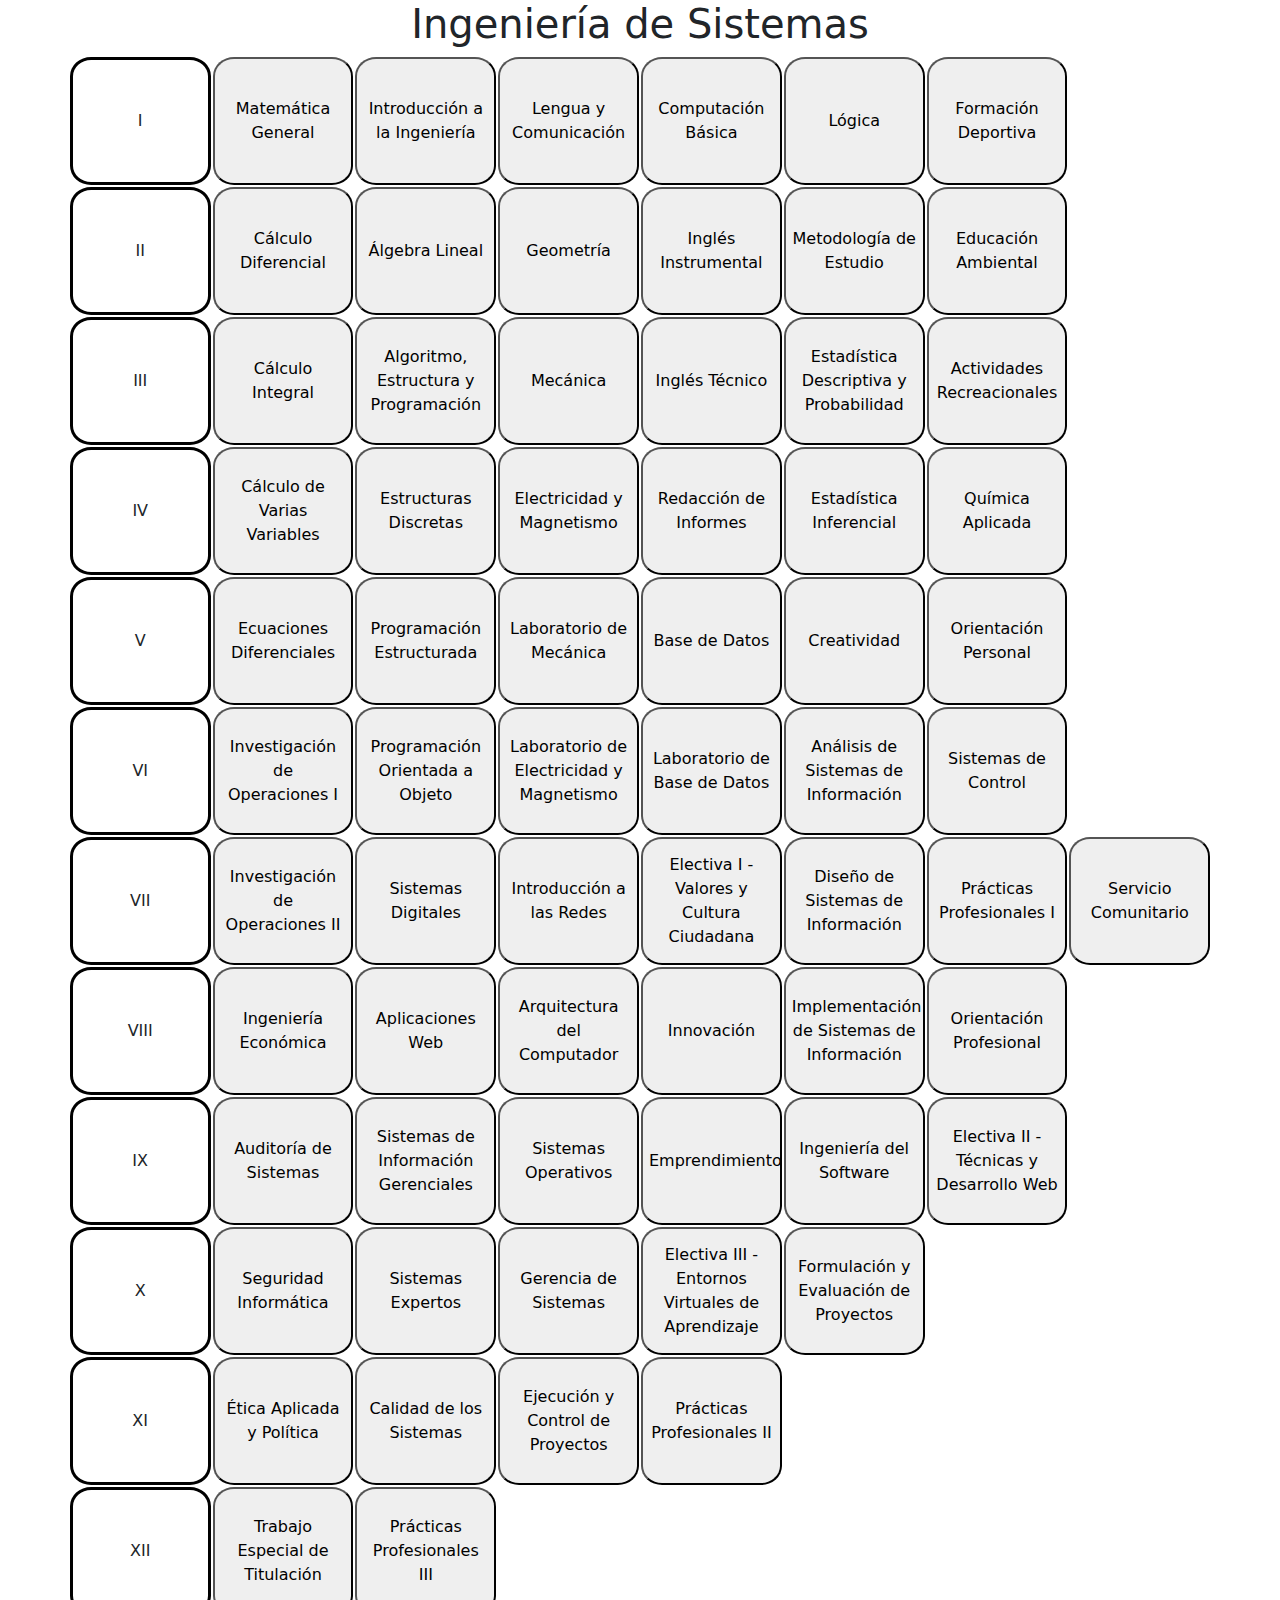
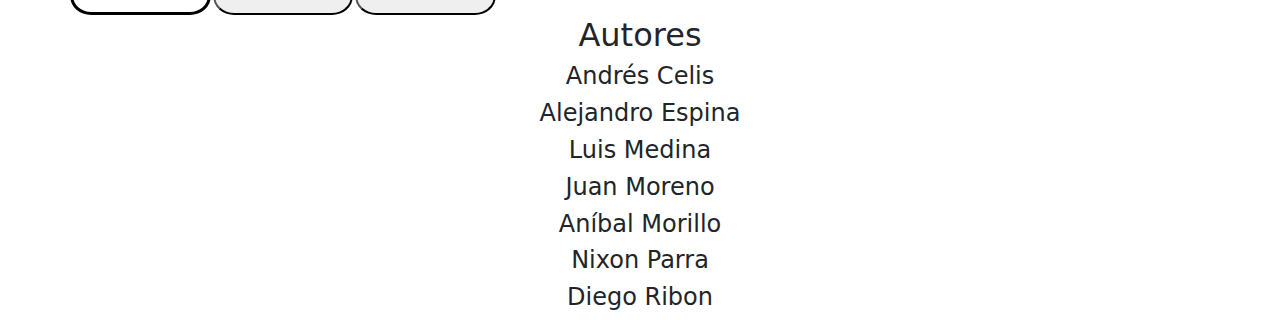
==== index.html @ 884601b5 "first commit" ====
<!DOCTYPE html>
<html lang="es">
<head>
    <meta charset="UTF-8">
    <meta name="viewport" content="width=device-width, initial-scale=1.0">
    <title>Ingeniería de Sistemas</title>

    <link rel="stylesheet" href="librerias/Bootstrap/bootstrap.min.css">
    <link rel="stylesheet" href="css/pensum.css">
</head>
<body>

    <header>
        <h1>Ingeniería de Sistemas</h1>
    </header>

    <!--Pensum-->
    <table id="pensum">
        <tbody>
            <tr>
                <td><div class="texto-trimestre">I</div></td>
                <td><button class="boton-materia" data-toggle="modal" data-target="#modalImagen">Matemática General</button></td>
                <td><button class="boton-materia" data-toggle="modal" data-target="#modalImagen">Introducción a la Ingeniería</button></td>
                <td><button class="boton-materia" data-toggle="modal" data-target="#modalImagen">Lengua y Comunicación</button></td>
                <td><button class="boton-materia" data-toggle="modal" data-target="#modalImagen">Computación Básica</button></td>
                <td><button class="boton-materia" data-toggle="modal" data-target="#modalImagen">Lógica</button></td>
                <td><button class="boton-materia" data-toggle="modal" data-target="#modalImagen">Formación Deportiva</button></td>
            </tr>
            <tr>
                <td><div class="texto-trimestre">II</div></td>
                <td><button class="boton-materia" data-toggle="modal" data-target="#modalImagen">Cálculo Diferencial</button></td>
                <td><button class="boton-materia" data-toggle="modal" data-target="#modalImagen">Álgebra Lineal</button></td>
                <td><button class="boton-materia" data-toggle="modal" data-target="#modalImagen">Geometría</button></td>
                <td><button class="boton-materia" data-toggle="modal" data-target="#modalImagen">Inglés Instrumental</button></td>
                <td><button class="boton-materia" data-toggle="modal" data-target="#modalImagen">Metodología de Estudio</button></td>
                <td><button class="boton-materia" data-toggle="modal" data-target="#modalImagen">Educación Ambiental</button></td>
            </tr>
            <tr>
                <td><div class="texto-trimestre">III</div></td>
                <td><button class="boton-materia" data-toggle="modal" data-target="#modalImagen">Cálculo Integral</button></td>
                <td><button class="boton-materia" data-toggle="modal" data-target="#modalImagen">Algoritmo, Estructura y Programación</button></td>
                <td><button class="boton-materia" data-toggle="modal" data-target="#modalImagen">Mecánica</button></td>
                <td><button class="boton-materia" data-toggle="modal" data-target="#modalImagen">Inglés Técnico</button></td>
                <td><button class="boton-materia" data-toggle="modal" data-target="#modalImagen">Estadística Descriptiva y Probabilidad</button></td>
                <td><button class="boton-materia" data-toggle="modal" data-target="#modalImagen">Actividades Recreacionales</button></td>
            </tr>
            <tr>
                <td><div class="texto-trimestre">IV</div></td>
                <td><button class="boton-materia" data-toggle="modal" data-target="#modalImagen">Cálculo de Varias Variables</button></td>
                <td><button class="boton-materia" data-toggle="modal" data-target="#modalImagen">Estructuras Discretas</button></td>
                <td><button class="boton-materia" data-toggle="modal" data-target="#modalImagen">Electricidad y Magnetismo</button></td>
                <td><button class="boton-materia" data-toggle="modal" data-target="#modalImagen">Redacción de Informes</button></td>
                <td><button class="boton-materia" data-toggle="modal" data-target="#modalImagen">Estadística Inferencial</button></td>
                <td><button class="boton-materia" data-toggle="modal" data-target="#modalImagen">Química Aplicada</button></td>
            </tr>
            <tr>
                <td><div class="texto-trimestre">V</div></td>
                <td><button class="boton-materia" data-toggle="modal" data-target="#modalImagen">Ecuaciones Diferenciales</button></td>
                <td><button class="boton-materia" data-toggle="modal" data-target="#modalImagen">Programación Estructurada</button></td>
                <td><button class="boton-materia" data-toggle="modal" data-target="#modalImagen">Laboratorio de Mecánica</button></td>
                <td><button class="boton-materia" data-toggle="modal" data-target="#modalImagen">Base de Datos</button></td>
                <td><button class="boton-materia" data-toggle="modal" data-target="#modalImagen">Creatividad</button></td>
                <td><button class="boton-materia" data-toggle="modal" data-target="#modalImagen">Orientación Personal</button></td>
            </tr>
            <tr>
                <td><div class="texto-trimestre">VI</div></td>
                <td><button class="boton-materia" data-toggle="modal" data-target="#modalImagen">Investigación de Operaciones I</button></td>
                <td><button class="boton-materia" data-toggle="modal" data-target="#modalImagen">Programación Orientada a Objeto</button></td>
                <td><button class="boton-materia" data-toggle="modal" data-target="#modalImagen">Laboratorio de Electricidad y Magnetismo</button></td>
                <td><button class="boton-materia" data-toggle="modal" data-target="#modalImagen">Laboratorio de Base de Datos</button></td>
                <td><button class="boton-materia" data-toggle="modal" data-target="#modalImagen">Análisis de Sistemas de Información</button></td>
                <td><button class="boton-materia" data-toggle="modal" data-target="#modalImagen">Sistemas de Control</button></td>
            </tr>
            <tr>
                <td><div class="texto-trimestre">VII</div></td>
                <td><button class="boton-materia" data-toggle="modal" data-target="#modalImagen">Investigación de Operaciones II</button></td>
                <td><button class="boton-materia" data-toggle="modal" data-target="#modalImagen">Sistemas Digitales</button></td>
                <td><button class="boton-materia" data-toggle="modal" data-target="#modalImagen">Introducción a las Redes</button></td>
                <td><button class="boton-materia" data-toggle="modal" data-target="#modalImagen">Electiva I - Valores y Cultura Ciudadana</button></td>
                <td><button class="boton-materia" data-toggle="modal" data-target="#modalImagen">Diseño de Sistemas de Información</button></td>
                <td><button class="boton-materia" data-toggle="modal" data-target="#modalImagen">Prácticas Profesionales I</button></td>
                <td><button class="boton-materia" data-toggle="modal" data-target="#modalImagen">Servicio Comunitario</button></td>
            </tr>
            <tr>
                <td><div class="texto-trimestre">VIII</div></td>
                <td><button class="boton-materia" data-toggle="modal" data-target="#modalImagen">Ingeniería Económica</button></td>
                <td><button class="boton-materia" data-toggle="modal" data-target="#modalImagen">Aplicaciones Web</button></td>
                <td><button class="boton-materia" data-toggle="modal" data-target="#modalImagen">Arquitectura del Computador</button></td>
                <td><button class="boton-materia" data-toggle="modal" data-target="#modalImagen">Innovación</button></td>
                <td><button class="boton-materia" data-toggle="modal" data-target="#modalImagen">Implementación de Sistemas de Información</button></td>
                <td><button class="boton-materia" data-toggle="modal" data-target="#modalImagen">Orientación Profesional</button></td>
            </tr>
            <tr>
                <td><div class="texto-trimestre">IX</div></td>
                <td><button class="boton-materia" data-toggle="modal" data-target="#modalImagen">Auditoría de Sistemas</button></td>
                <td><button class="boton-materia" data-toggle="modal" data-target="#modalImagen">Sistemas de Información Gerenciales</button></td>
                <td><button class="boton-materia" data-toggle="modal" data-target="#modalImagen">Sistemas Operativos</button></td>
                <td><button class="boton-materia" data-toggle="modal" data-target="#modalImagen">Emprendimiento</button></td>
                <td><button class="boton-materia" data-toggle="modal" data-target="#modalImagen">Ingeniería del Software</button></td>
                <td><button class="boton-materia" data-toggle="modal" data-target="#modalImagen">Electiva II - Técnicas y Desarrollo Web</button></td>
            </tr>
            <tr>
                <td><div class="texto-trimestre">X</div></td>
                <td><button class="boton-materia" data-toggle="modal" data-target="#modalImagen">Seguridad Informática</button></td>
                <td><button class="boton-materia" data-toggle="modal" data-target="#modalImagen">Sistemas Expertos</button></td>
                <td><button class="boton-materia" data-toggle="modal" data-target="#modalImagen">Gerencia de Sistemas</button></td>
                <td><button class="boton-materia" data-toggle="modal" data-target="#modalImagen">Electiva III - Entornos Virtuales de Aprendizaje</button></td>
                <td><button class="boton-materia" data-toggle="modal" data-target="#modalImagen">Formulación y Evaluación de Proyectos</button></td>
            </tr>
            <tr>
                <td><div class="texto-trimestre">XI</div></td>
                <td><button class="boton-materia" data-toggle="modal" data-target="#modalImagen">Ética Aplicada y Política</button></td>
                <td><button class="boton-materia" data-toggle="modal" data-target="#modalImagen">Calidad de los Sistemas</button></td>
                <td><button class="boton-materia" data-toggle="modal" data-target="#modalImagen">Ejecución y Control de Proyectos</button></td>
                <td><button class="boton-materia" data-toggle="modal" data-target="#modalImagen">Prácticas Profesionales II</button></td>
            </tr>
            <tr>
                <td><div class="texto-trimestre">XII</div></td>
                <td><button class="boton-materia" data-toggle="modal" data-target="#modalImagen">Trabajo Especial de Titulación</button></td>
                <td><button class="boton-materia" data-toggle="modal" data-target="#modalImagen">Prácticas Profesionales III</button></td>
            </tr>
        </tbody>
    </table>

    <!--Modal para mostrar imagen-->
    <div class="modal fade" id="modalImagen" tabindex="-1" role="dialog" aria-labelledby="modalImagenLabel" aria-hidden="true">
        <div class="modal-dialog" role="document">
        <div class="modal-content">
            <div class="modal-header">
            <h5 class="modal-title" id="titulo-materia"></h5>
            <button type="button" class="close" data-dismiss="modal" aria-label="Close">
                <span aria-hidden="true">&times;</span>
            </button>
            </div>
            <div id="espacio-imagen" class="modal-body">
                <img id="imagen-materia" src="">
            </div>
            <div class="modal-footer">
                <p id="imagen-de"></p>
            </div>
        </div>
        </div>
    </div>

    <footer>
        <h2>Autores</h3>
        <h4>Andrés Celis</h4>
        <h4>Alejandro Espina</h4>
        <h4>Luis Medina</h4>
        <h4>Juan Moreno</h4>
        <h4>Aníbal Morillo</h4>
        <h4>Nixon Parra</h4>
        <h4>Diego Ribon</h4>
    </footer>
    
    <script src="librerias/jquery.min.js"></script>
    <script src="librerias/popper.min.js"></script>
    <script src="librerias/Bootstrap/bootstrap.bundle.min.js"></script>
    <script src="js/datos-materias.js"></script>
    <script src="js/boton-materia.js"></script>
    
</body>
</html>
---- css/pensum.css ----
header, footer, #espacio-imagen, .texto-trimestre {
    text-align: center;
}

#pensum {
    margin: 0 auto;
}

.texto-trimestre {
    align-items: center;
    border: 0.25vw solid black;
    display: flex;
    justify-content: center;
}

.texto-trimestre, .boton-materia {
    border-radius: 15%;
    font-size: 1.25vw;
    height: 10vw;
    width: 11vw;
}

#imagen-materia {
    height: 75%;
    width: 75%;
    margin: 0.5vw;
}
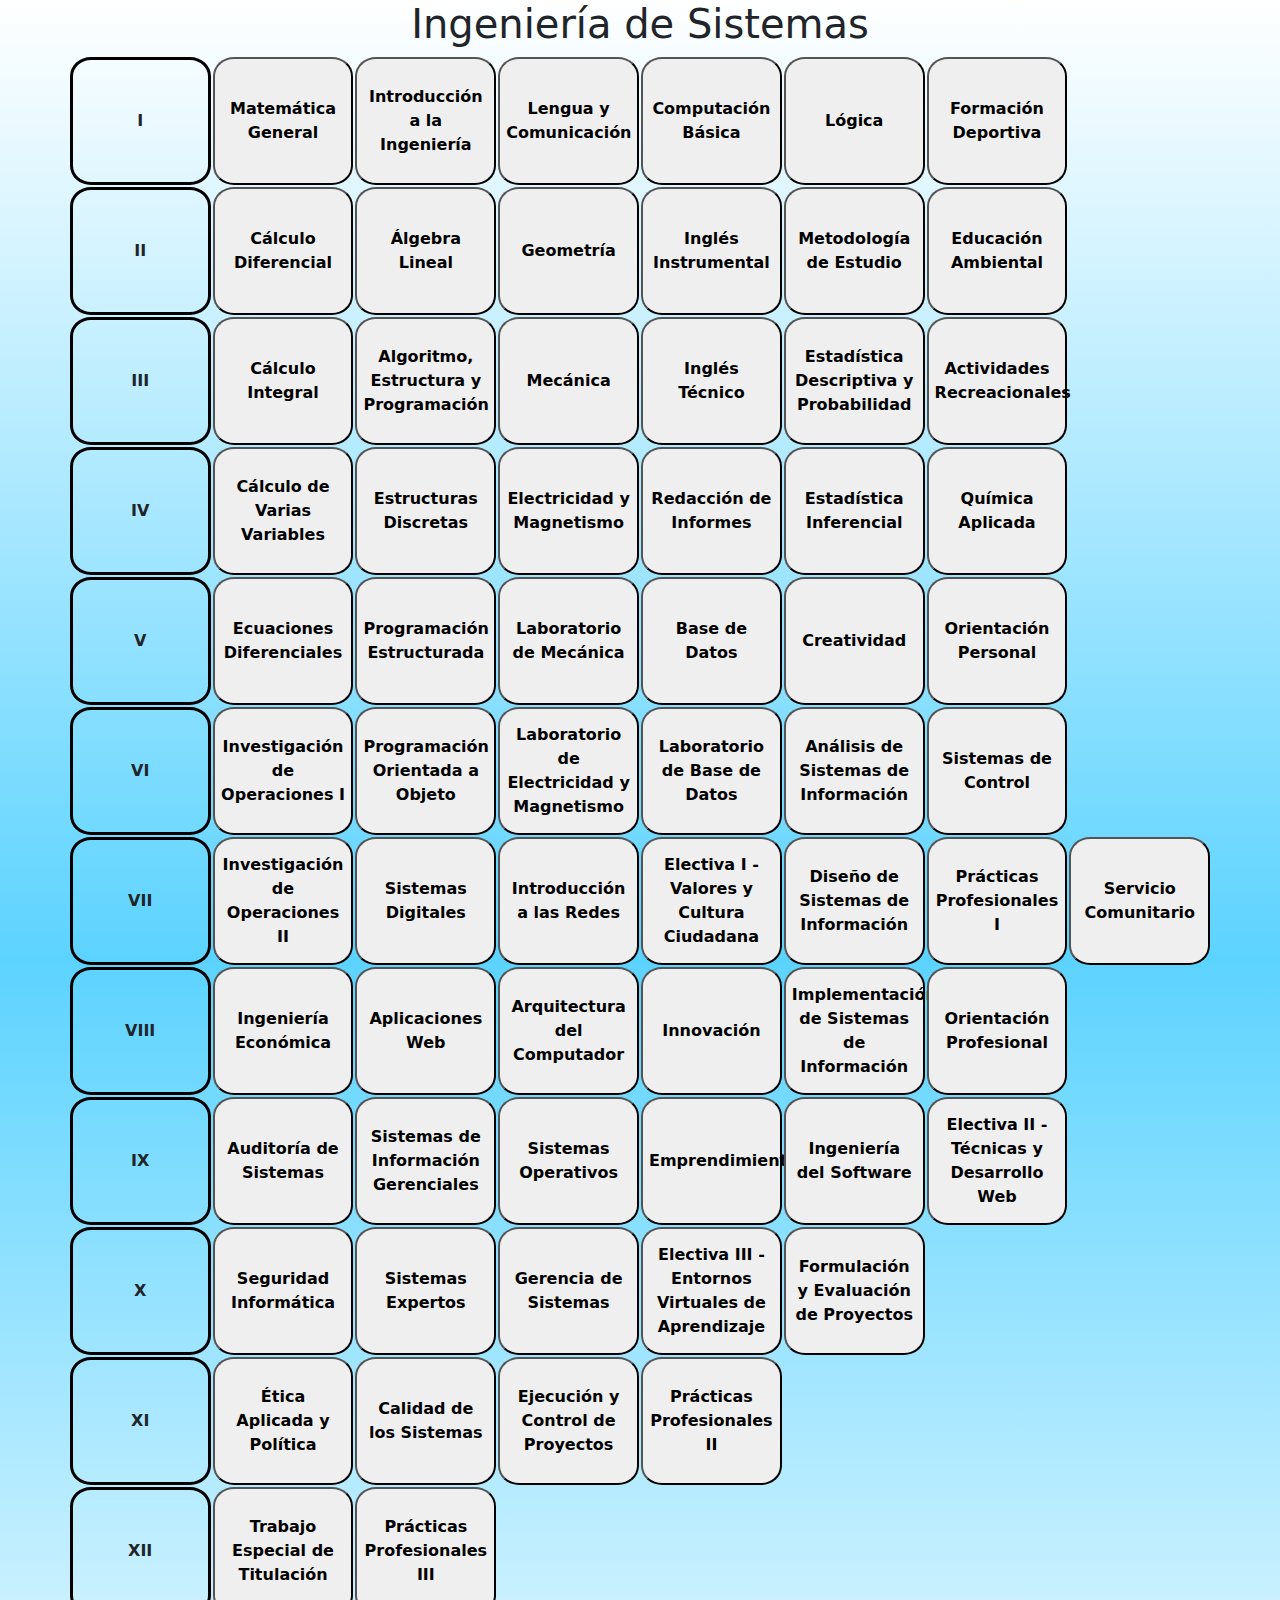
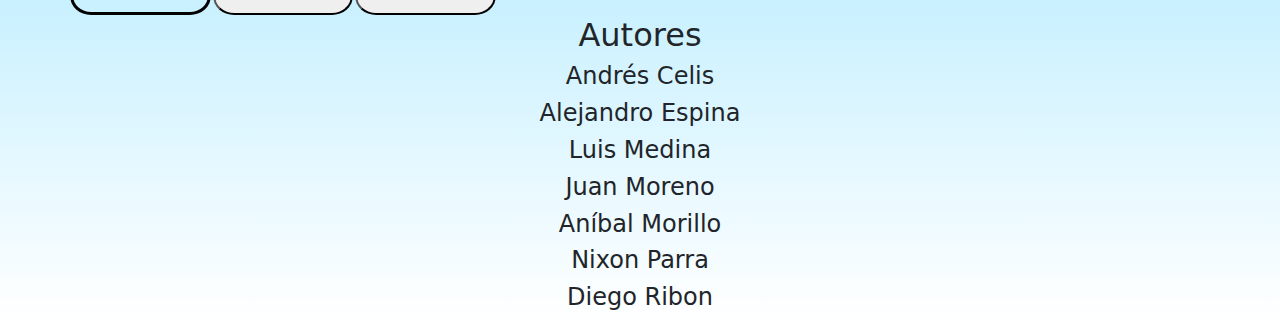
==== commit 2086226e: "hola 1" ====
--- a/index.html
+++ b/index.html
@@ -6,6 +6,7 @@
     <title>Ingeniería de Sistemas</title>
 
     <link rel="stylesheet" href="librerias/Bootstrap/bootstrap.min.css">
+    <link rel="preload" href="css/pensum.css" as="style">
     <link rel="stylesheet" href="css/pensum.css">
 </head>
 <body>
@@ -25,6 +26,8 @@
                 <td><button class="boton-materia" data-toggle="modal" data-target="#modalImagen">Computación Básica</button></td>
                 <td><button class="boton-materia" data-toggle="modal" data-target="#modalImagen">Lógica</button></td>
                 <td><button class="boton-materia" data-toggle="modal" data-target="#modalImagen">Formación Deportiva</button></td>
+
+
             </tr>
             <tr>
                 <td><div class="texto-trimestre">II</div></td>
@@ -137,6 +140,7 @@
             </div>
             <div class="modal-footer">
                 <p id="imagen-de"></p>
+
             </div>
         </div>
         </div>
@@ -158,6 +162,7 @@
     <script src="librerias/Bootstrap/bootstrap.bundle.min.js"></script>
     <script src="js/datos-materias.js"></script>
     <script src="js/boton-materia.js"></script>
+
     
 </body>
 </html>--- a/css/pensum.css
+++ b/css/pensum.css
@@ -1,3 +1,16 @@
+
+
+body{
+    background: rgba(255,255,255,1);
+background: -moz-linear-gradient(top, rgba(255,255,255,1) 0%, rgba(92,211,255,1) 50%, rgba(255,255,255,1) 100%);
+background: -webkit-gradient(left top, left bottom, color-stop(0%, rgba(255,255,255,1)), color-stop(50%, rgba(92,211,255,1)), color-stop(100%, rgba(255,255,255,1)));
+background: -webkit-linear-gradient(top, rgba(255,255,255,1) 0%, rgba(92,211,255,1) 50%, rgba(255,255,255,1) 100%);
+background: -o-linear-gradient(top, rgba(255,255,255,1) 0%, rgba(92,211,255,1) 50%, rgba(255,255,255,1) 100%);
+background: -ms-linear-gradient(top, rgba(255,255,255,1) 0%, rgba(92,211,255,1) 50%, rgba(255,255,255,1) 100%);
+background: linear-gradient(to bottom, rgba(255,255,255,1) 0%, rgba(92,211,255,1) 50%, rgba(255,255,255,1) 100%);
+filter: progid:DXImageTransform.Microsoft.gradient( startColorstr='#ffffff', endColorstr='#ffffff', GradientType=0 );
+}
+
 header, footer, #espacio-imagen, .texto-trimestre {
     text-align: center;
 }
@@ -9,6 +22,7 @@
 .texto-trimestre {
     align-items: center;
     border: 0.25vw solid black;
+    font-weight: 700;
     display: flex;
     justify-content: center;
 }
@@ -18,10 +32,26 @@
     font-size: 1.25vw;
     height: 10vw;
     width: 11vw;
+    font-weight: 700;
 }
 
 #imagen-materia {
-    height: 75%;
-    width: 75%;
+    height: 100%;
+    width: 100%;
     margin: 0.5vw;
+}
+
+.modal-footer p{
+    font-size: 20px;
+    font-weight: 700;
+    color: rgb(27, 1, 179);
+    
+}
+#titulo-materia {
+    font-size: 35px;
+    font-weight: 700;
+    color: rgb(27, 1, 179);
+}
+.modal-content{
+   background-color: #fff;
 }--- a/css/pensum.css
+++ b/css/pensum.css
@@ -1,3 +1,16 @@
+
+
+body{
+    background: rgba(255,255,255,1);
+background: -moz-linear-gradient(top, rgba(255,255,255,1) 0%, rgba(92,211,255,1) 50%, rgba(255,255,255,1) 100%);
+background: -webkit-gradient(left top, left bottom, color-stop(0%, rgba(255,255,255,1)), color-stop(50%, rgba(92,211,255,1)), color-stop(100%, rgba(255,255,255,1)));
+background: -webkit-linear-gradient(top, rgba(255,255,255,1) 0%, rgba(92,211,255,1) 50%, rgba(255,255,255,1) 100%);
+background: -o-linear-gradient(top, rgba(255,255,255,1) 0%, rgba(92,211,255,1) 50%, rgba(255,255,255,1) 100%);
+background: -ms-linear-gradient(top, rgba(255,255,255,1) 0%, rgba(92,211,255,1) 50%, rgba(255,255,255,1) 100%);
+background: linear-gradient(to bottom, rgba(255,255,255,1) 0%, rgba(92,211,255,1) 50%, rgba(255,255,255,1) 100%);
+filter: progid:DXImageTransform.Microsoft.gradient( startColorstr='#ffffff', endColorstr='#ffffff', GradientType=0 );
+}
+
 header, footer, #espacio-imagen, .texto-trimestre {
     text-align: center;
 }
@@ -9,6 +22,7 @@
 .texto-trimestre {
     align-items: center;
     border: 0.25vw solid black;
+    font-weight: 700;
     display: flex;
     justify-content: center;
 }
@@ -18,10 +32,26 @@
     font-size: 1.25vw;
     height: 10vw;
     width: 11vw;
+    font-weight: 700;
 }
 
 #imagen-materia {
-    height: 75%;
-    width: 75%;
+    height: 100%;
+    width: 100%;
     margin: 0.5vw;
+}
+
+.modal-footer p{
+    font-size: 20px;
+    font-weight: 700;
+    color: rgb(27, 1, 179);
+    
+}
+#titulo-materia {
+    font-size: 35px;
+    font-weight: 700;
+    color: rgb(27, 1, 179);
+}
+.modal-content{
+   background-color: #fff;
 }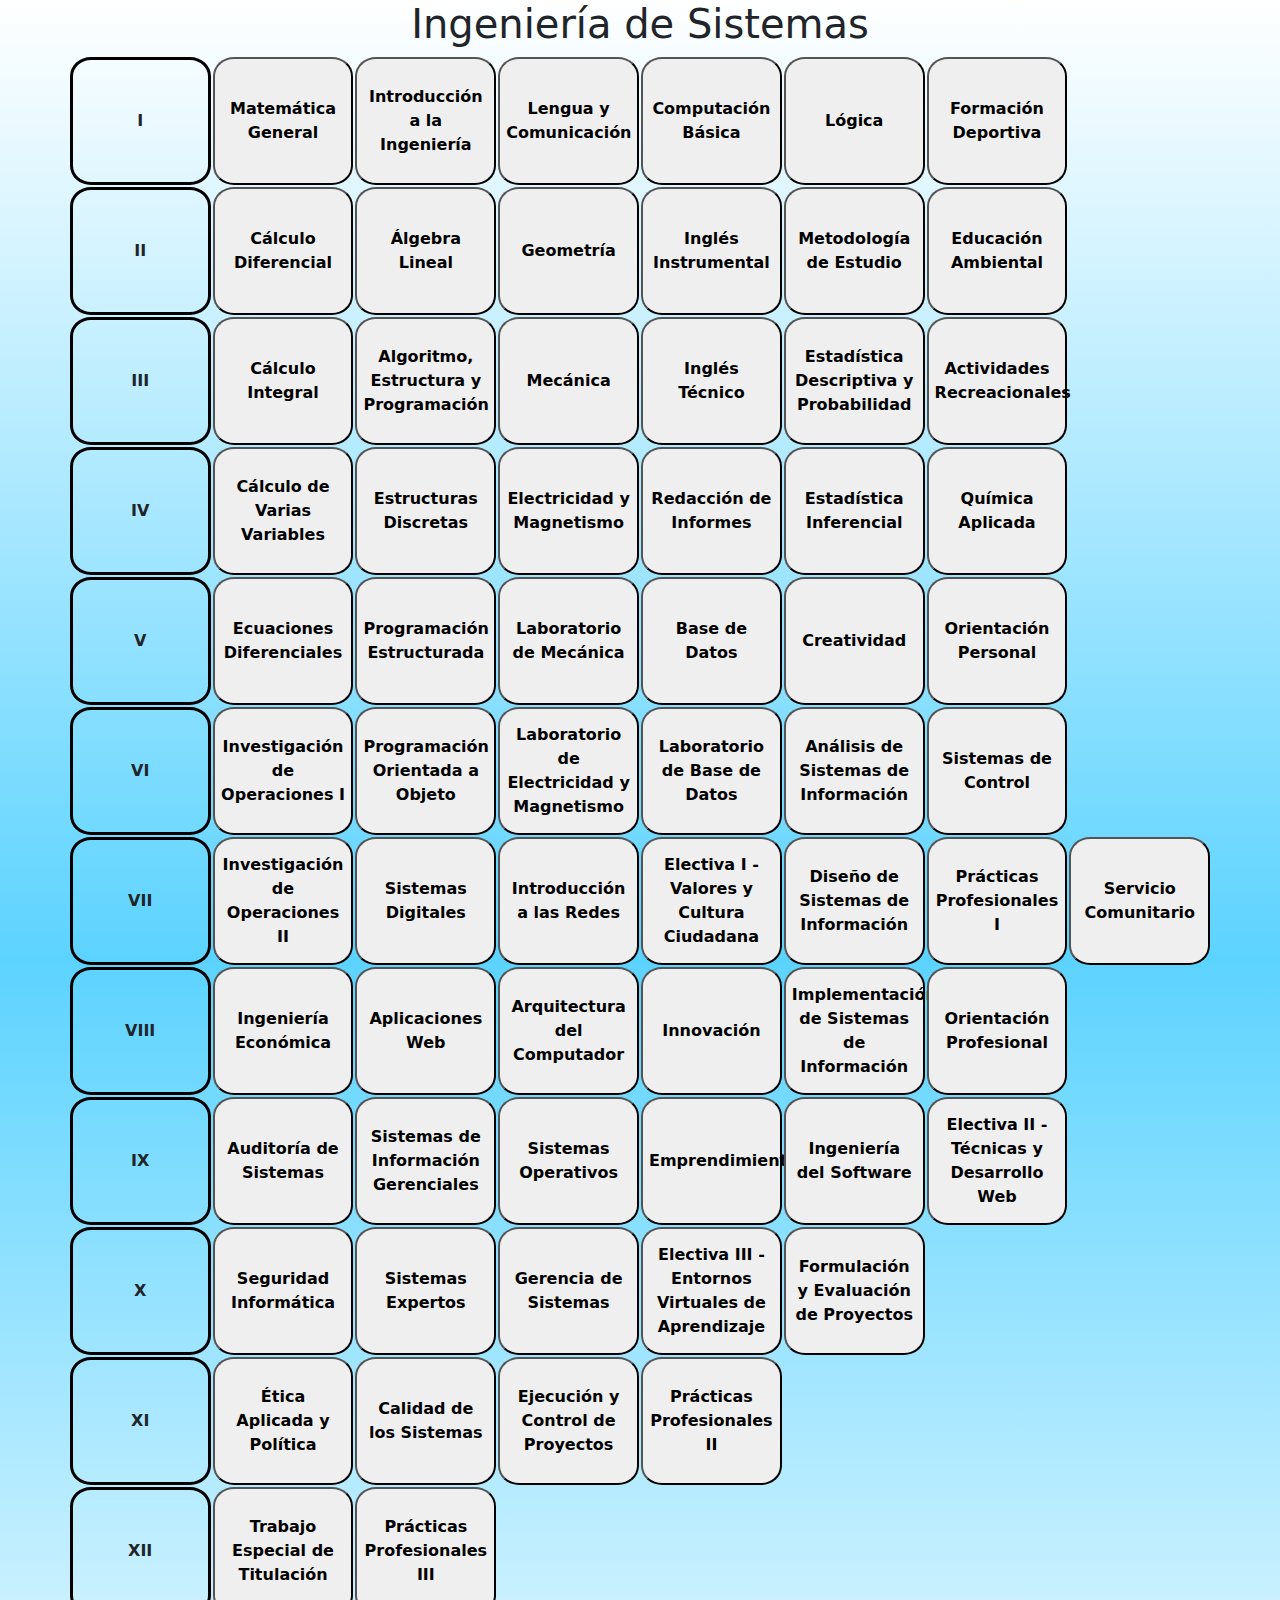
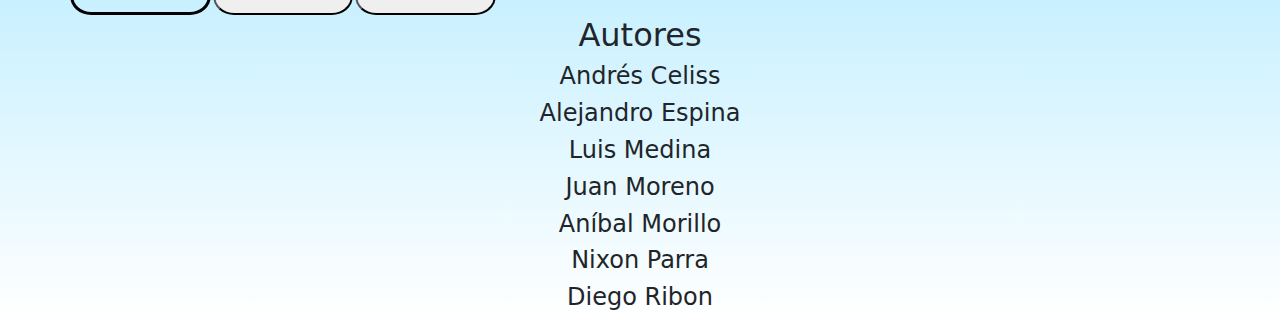
==== commit 4d5e59a6: "5 más" ====
--- a/index.html
+++ b/index.html
@@ -148,7 +148,7 @@
 
     <footer>
         <h2>Autores</h3>
-        <h4>Andrés Celis</h4>
+        <h4>Andrés Celiss</h4>
         <h4>Alejandro Espina</h4>
         <h4>Luis Medina</h4>
         <h4>Juan Moreno</h4>
--- a/css/pensum.css
+++ b/css/pensum.css
@@ -53,5 +53,12 @@
     color: rgb(27, 1, 179);
 }
 .modal-content{
-   background-color: #fff;
+    background: rgba(255,255,255,1);
+    background: -moz-linear-gradient(top, rgba(255,255,255,1) 0%, rgba(92,211,255,1) 50%, rgba(255,255,255,1) 100%);
+    background: -webkit-gradient(left top, left bottom, color-stop(0%, rgba(255,255,255,1)), color-stop(50%, rgba(92,211,255,1)), color-stop(100%, rgba(255,255,255,1)));
+    background: -webkit-linear-gradient(top, rgba(255,255,255,1) 0%, rgba(92,211,255,1) 50%, rgba(255,255,255,1) 100%);
+    background: -o-linear-gradient(top, rgba(255,255,255,1) 0%, rgba(92,211,255,1) 50%, rgba(255,255,255,1) 100%);
+    background: -ms-linear-gradient(top, rgba(255,255,255,1) 0%, rgba(92,211,255,1) 50%, rgba(255,255,255,1) 100%);
+    background: linear-gradient(to bottom, rgba(255,255,255,1) 0%, rgba(92,211,255,1) 50%, rgba(255,255,255,1) 100%);
+    filter: progid:DXImageTransform.Microsoft.gradient( startColorstr='#ffffff', endColorstr='#ffffff', GradientType=0 );
 }--- a/css/pensum.css
+++ b/css/pensum.css
@@ -53,5 +53,12 @@
     color: rgb(27, 1, 179);
 }
 .modal-content{
-   background-color: #fff;
+    background: rgba(255,255,255,1);
+    background: -moz-linear-gradient(top, rgba(255,255,255,1) 0%, rgba(92,211,255,1) 50%, rgba(255,255,255,1) 100%);
+    background: -webkit-gradient(left top, left bottom, color-stop(0%, rgba(255,255,255,1)), color-stop(50%, rgba(92,211,255,1)), color-stop(100%, rgba(255,255,255,1)));
+    background: -webkit-linear-gradient(top, rgba(255,255,255,1) 0%, rgba(92,211,255,1) 50%, rgba(255,255,255,1) 100%);
+    background: -o-linear-gradient(top, rgba(255,255,255,1) 0%, rgba(92,211,255,1) 50%, rgba(255,255,255,1) 100%);
+    background: -ms-linear-gradient(top, rgba(255,255,255,1) 0%, rgba(92,211,255,1) 50%, rgba(255,255,255,1) 100%);
+    background: linear-gradient(to bottom, rgba(255,255,255,1) 0%, rgba(92,211,255,1) 50%, rgba(255,255,255,1) 100%);
+    filter: progid:DXImageTransform.Microsoft.gradient( startColorstr='#ffffff', endColorstr='#ffffff', GradientType=0 );
 }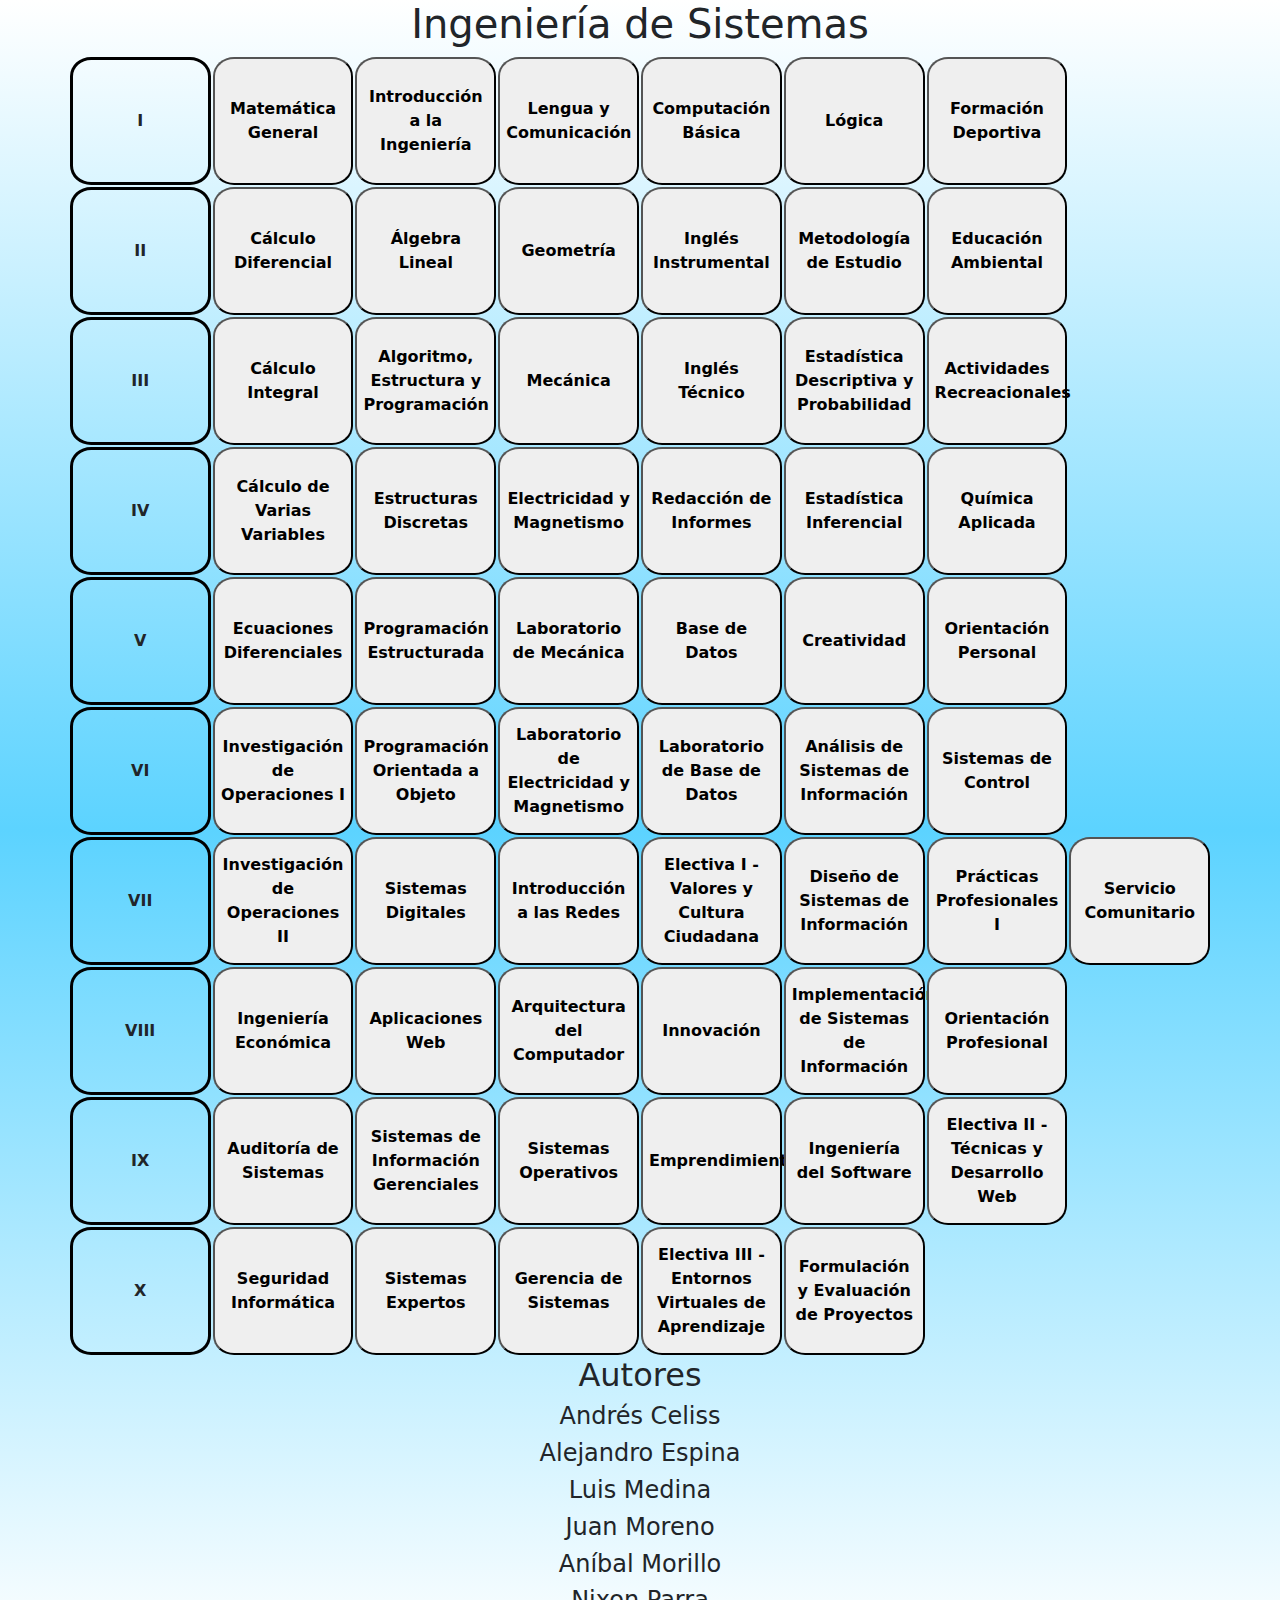
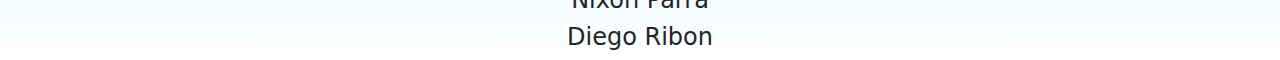
==== commit e4533cad: "gracias a Aníbal, 11 y 12 fuera, y 10 imágenes más" ====
--- a/index.html
+++ b/index.html
@@ -110,6 +110,7 @@
                 <td><button class="boton-materia" data-toggle="modal" data-target="#modalImagen">Electiva III - Entornos Virtuales de Aprendizaje</button></td>
                 <td><button class="boton-materia" data-toggle="modal" data-target="#modalImagen">Formulación y Evaluación de Proyectos</button></td>
             </tr>
+            <!--
             <tr>
                 <td><div class="texto-trimestre">XI</div></td>
                 <td><button class="boton-materia" data-toggle="modal" data-target="#modalImagen">Ética Aplicada y Política</button></td>
@@ -122,6 +123,7 @@
                 <td><button class="boton-materia" data-toggle="modal" data-target="#modalImagen">Trabajo Especial de Titulación</button></td>
                 <td><button class="boton-materia" data-toggle="modal" data-target="#modalImagen">Prácticas Profesionales III</button></td>
             </tr>
+            -->
         </tbody>
     </table>
 
@@ -156,13 +158,12 @@
         <h4>Nixon Parra</h4>
         <h4>Diego Ribon</h4>
     </footer>
-    
+
     <script src="librerias/jquery.min.js"></script>
     <script src="librerias/popper.min.js"></script>
     <script src="librerias/Bootstrap/bootstrap.bundle.min.js"></script>
     <script src="js/datos-materias.js"></script>
     <script src="js/boton-materia.js"></script>
 
-    
 </body>
 </html>--- a/css/pensum.css
+++ b/css/pensum.css
@@ -1,14 +1,12 @@
-
-
 body{
     background: rgba(255,255,255,1);
-background: -moz-linear-gradient(top, rgba(255,255,255,1) 0%, rgba(92,211,255,1) 50%, rgba(255,255,255,1) 100%);
-background: -webkit-gradient(left top, left bottom, color-stop(0%, rgba(255,255,255,1)), color-stop(50%, rgba(92,211,255,1)), color-stop(100%, rgba(255,255,255,1)));
-background: -webkit-linear-gradient(top, rgba(255,255,255,1) 0%, rgba(92,211,255,1) 50%, rgba(255,255,255,1) 100%);
-background: -o-linear-gradient(top, rgba(255,255,255,1) 0%, rgba(92,211,255,1) 50%, rgba(255,255,255,1) 100%);
-background: -ms-linear-gradient(top, rgba(255,255,255,1) 0%, rgba(92,211,255,1) 50%, rgba(255,255,255,1) 100%);
-background: linear-gradient(to bottom, rgba(255,255,255,1) 0%, rgba(92,211,255,1) 50%, rgba(255,255,255,1) 100%);
-filter: progid:DXImageTransform.Microsoft.gradient( startColorstr='#ffffff', endColorstr='#ffffff', GradientType=0 );
+    background: -moz-linear-gradient(top, rgba(255,255,255,1) 0%, rgba(92,211,255,1) 50%, rgba(255,255,255,1) 100%);
+    background: -webkit-gradient(left top, left bottom, color-stop(0%, rgba(255,255,255,1)), color-stop(50%, rgba(92,211,255,1)), color-stop(100%, rgba(255,255,255,1)));
+    background: -webkit-linear-gradient(top, rgba(255,255,255,1) 0%, rgba(92,211,255,1) 50%, rgba(255,255,255,1) 100%);
+    background: -o-linear-gradient(top, rgba(255,255,255,1) 0%, rgba(92,211,255,1) 50%, rgba(255,255,255,1) 100%);
+    background: -ms-linear-gradient(top, rgba(255,255,255,1) 0%, rgba(92,211,255,1) 50%, rgba(255,255,255,1) 100%);
+    background: linear-gradient(to bottom, rgba(255,255,255,1) 0%, rgba(92,211,255,1) 50%, rgba(255,255,255,1) 100%);
+    filter: progid:DXImageTransform.Microsoft.gradient( startColorstr='#ffffff', endColorstr='#ffffff', GradientType=0 );
 }
 
 header, footer, #espacio-imagen, .texto-trimestre {
@@ -45,13 +43,14 @@
     font-size: 20px;
     font-weight: 700;
     color: rgb(27, 1, 179);
-    
 }
+
 #titulo-materia {
     font-size: 35px;
     font-weight: 700;
     color: rgb(27, 1, 179);
 }
+
 .modal-content{
     background: rgba(255,255,255,1);
     background: -moz-linear-gradient(top, rgba(255,255,255,1) 0%, rgba(92,211,255,1) 50%, rgba(255,255,255,1) 100%);
--- a/css/pensum.css
+++ b/css/pensum.css
@@ -1,14 +1,12 @@
-
-
 body{
     background: rgba(255,255,255,1);
-background: -moz-linear-gradient(top, rgba(255,255,255,1) 0%, rgba(92,211,255,1) 50%, rgba(255,255,255,1) 100%);
-background: -webkit-gradient(left top, left bottom, color-stop(0%, rgba(255,255,255,1)), color-stop(50%, rgba(92,211,255,1)), color-stop(100%, rgba(255,255,255,1)));
-background: -webkit-linear-gradient(top, rgba(255,255,255,1) 0%, rgba(92,211,255,1) 50%, rgba(255,255,255,1) 100%);
-background: -o-linear-gradient(top, rgba(255,255,255,1) 0%, rgba(92,211,255,1) 50%, rgba(255,255,255,1) 100%);
-background: -ms-linear-gradient(top, rgba(255,255,255,1) 0%, rgba(92,211,255,1) 50%, rgba(255,255,255,1) 100%);
-background: linear-gradient(to bottom, rgba(255,255,255,1) 0%, rgba(92,211,255,1) 50%, rgba(255,255,255,1) 100%);
-filter: progid:DXImageTransform.Microsoft.gradient( startColorstr='#ffffff', endColorstr='#ffffff', GradientType=0 );
+    background: -moz-linear-gradient(top, rgba(255,255,255,1) 0%, rgba(92,211,255,1) 50%, rgba(255,255,255,1) 100%);
+    background: -webkit-gradient(left top, left bottom, color-stop(0%, rgba(255,255,255,1)), color-stop(50%, rgba(92,211,255,1)), color-stop(100%, rgba(255,255,255,1)));
+    background: -webkit-linear-gradient(top, rgba(255,255,255,1) 0%, rgba(92,211,255,1) 50%, rgba(255,255,255,1) 100%);
+    background: -o-linear-gradient(top, rgba(255,255,255,1) 0%, rgba(92,211,255,1) 50%, rgba(255,255,255,1) 100%);
+    background: -ms-linear-gradient(top, rgba(255,255,255,1) 0%, rgba(92,211,255,1) 50%, rgba(255,255,255,1) 100%);
+    background: linear-gradient(to bottom, rgba(255,255,255,1) 0%, rgba(92,211,255,1) 50%, rgba(255,255,255,1) 100%);
+    filter: progid:DXImageTransform.Microsoft.gradient( startColorstr='#ffffff', endColorstr='#ffffff', GradientType=0 );
 }
 
 header, footer, #espacio-imagen, .texto-trimestre {
@@ -45,13 +43,14 @@
     font-size: 20px;
     font-weight: 700;
     color: rgb(27, 1, 179);
-    
 }
+
 #titulo-materia {
     font-size: 35px;
     font-weight: 700;
     color: rgb(27, 1, 179);
 }
+
 .modal-content{
     background: rgba(255,255,255,1);
     background: -moz-linear-gradient(top, rgba(255,255,255,1) 0%, rgba(92,211,255,1) 50%, rgba(255,255,255,1) 100%);
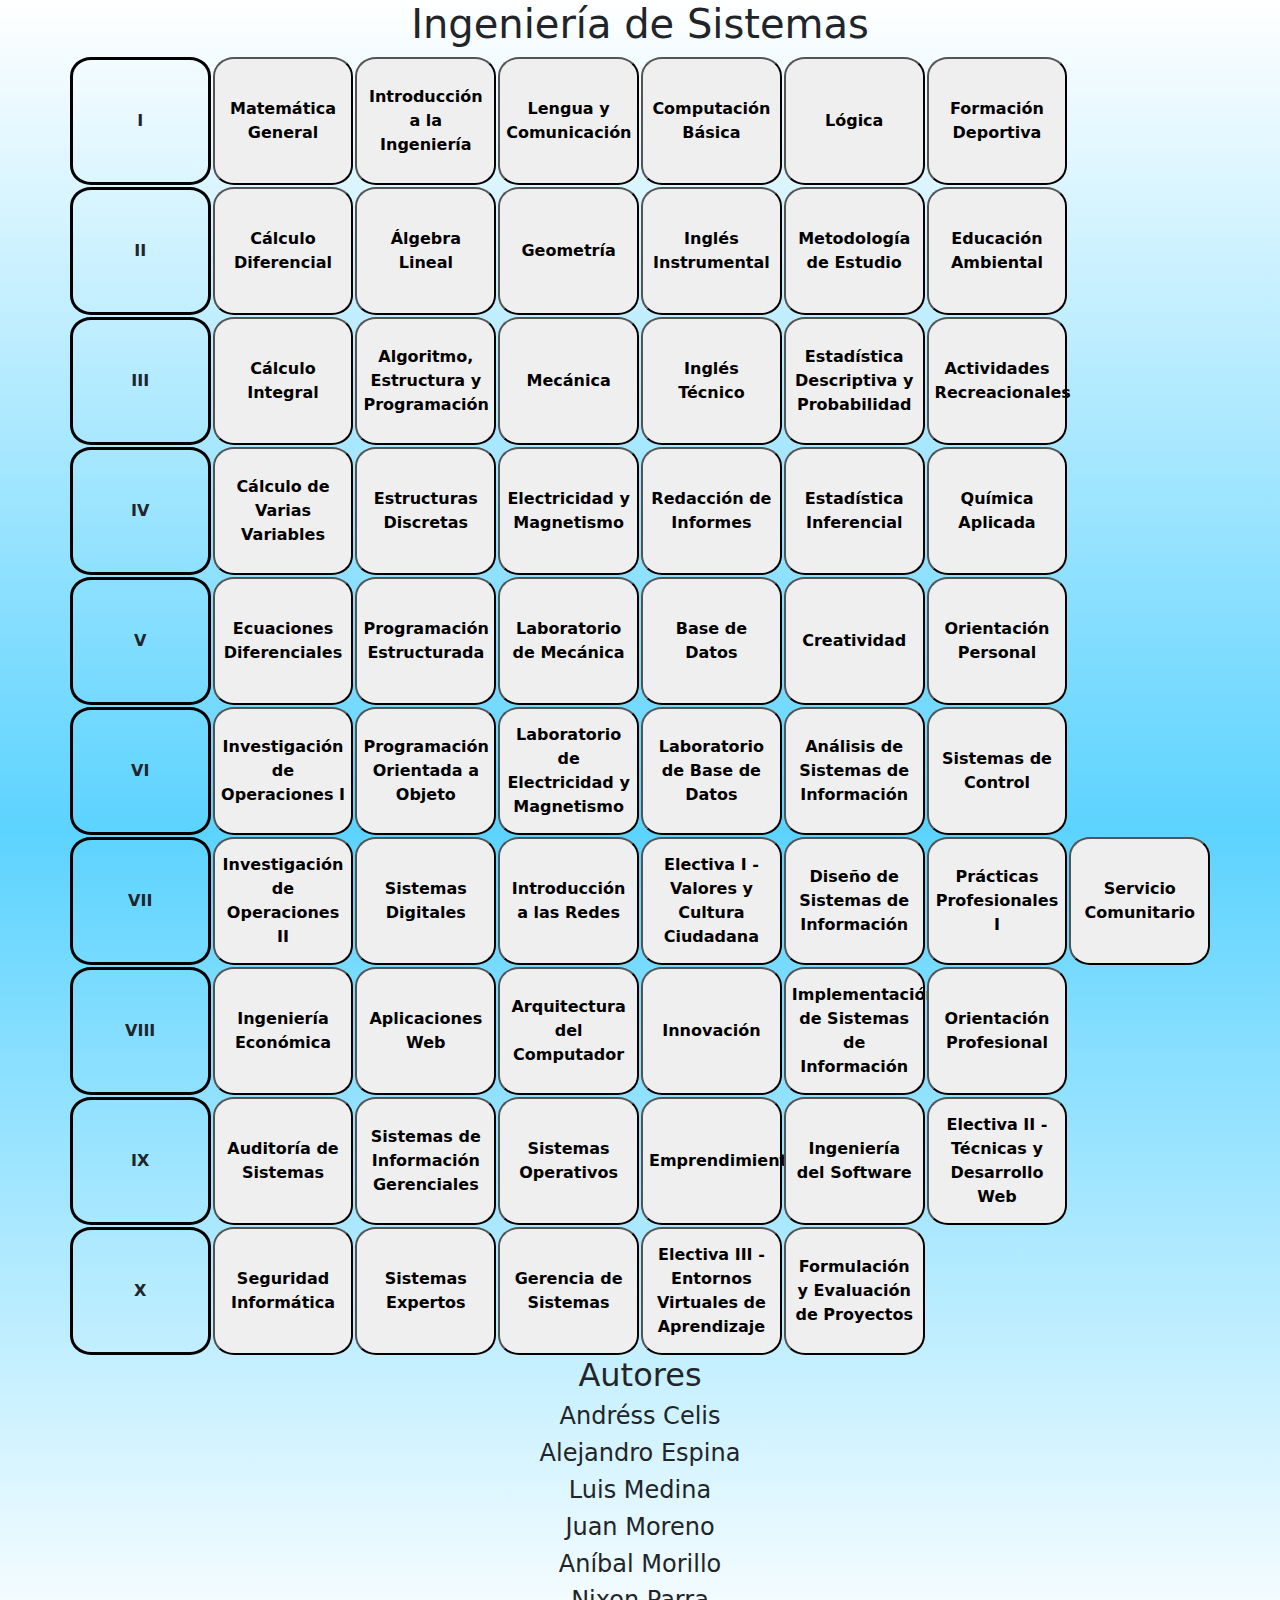
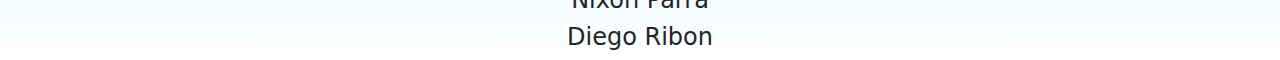
==== commit e53e00c6: "Andrés bien tu nombre" ====
--- a/index.html
+++ b/index.html
@@ -150,7 +150,7 @@
 
     <footer>
         <h2>Autores</h3>
-        <h4>Andrés Celiss</h4>
+        <h4>Andréss Celis</h4>
         <h4>Alejandro Espina</h4>
         <h4>Luis Medina</h4>
         <h4>Juan Moreno</h4>
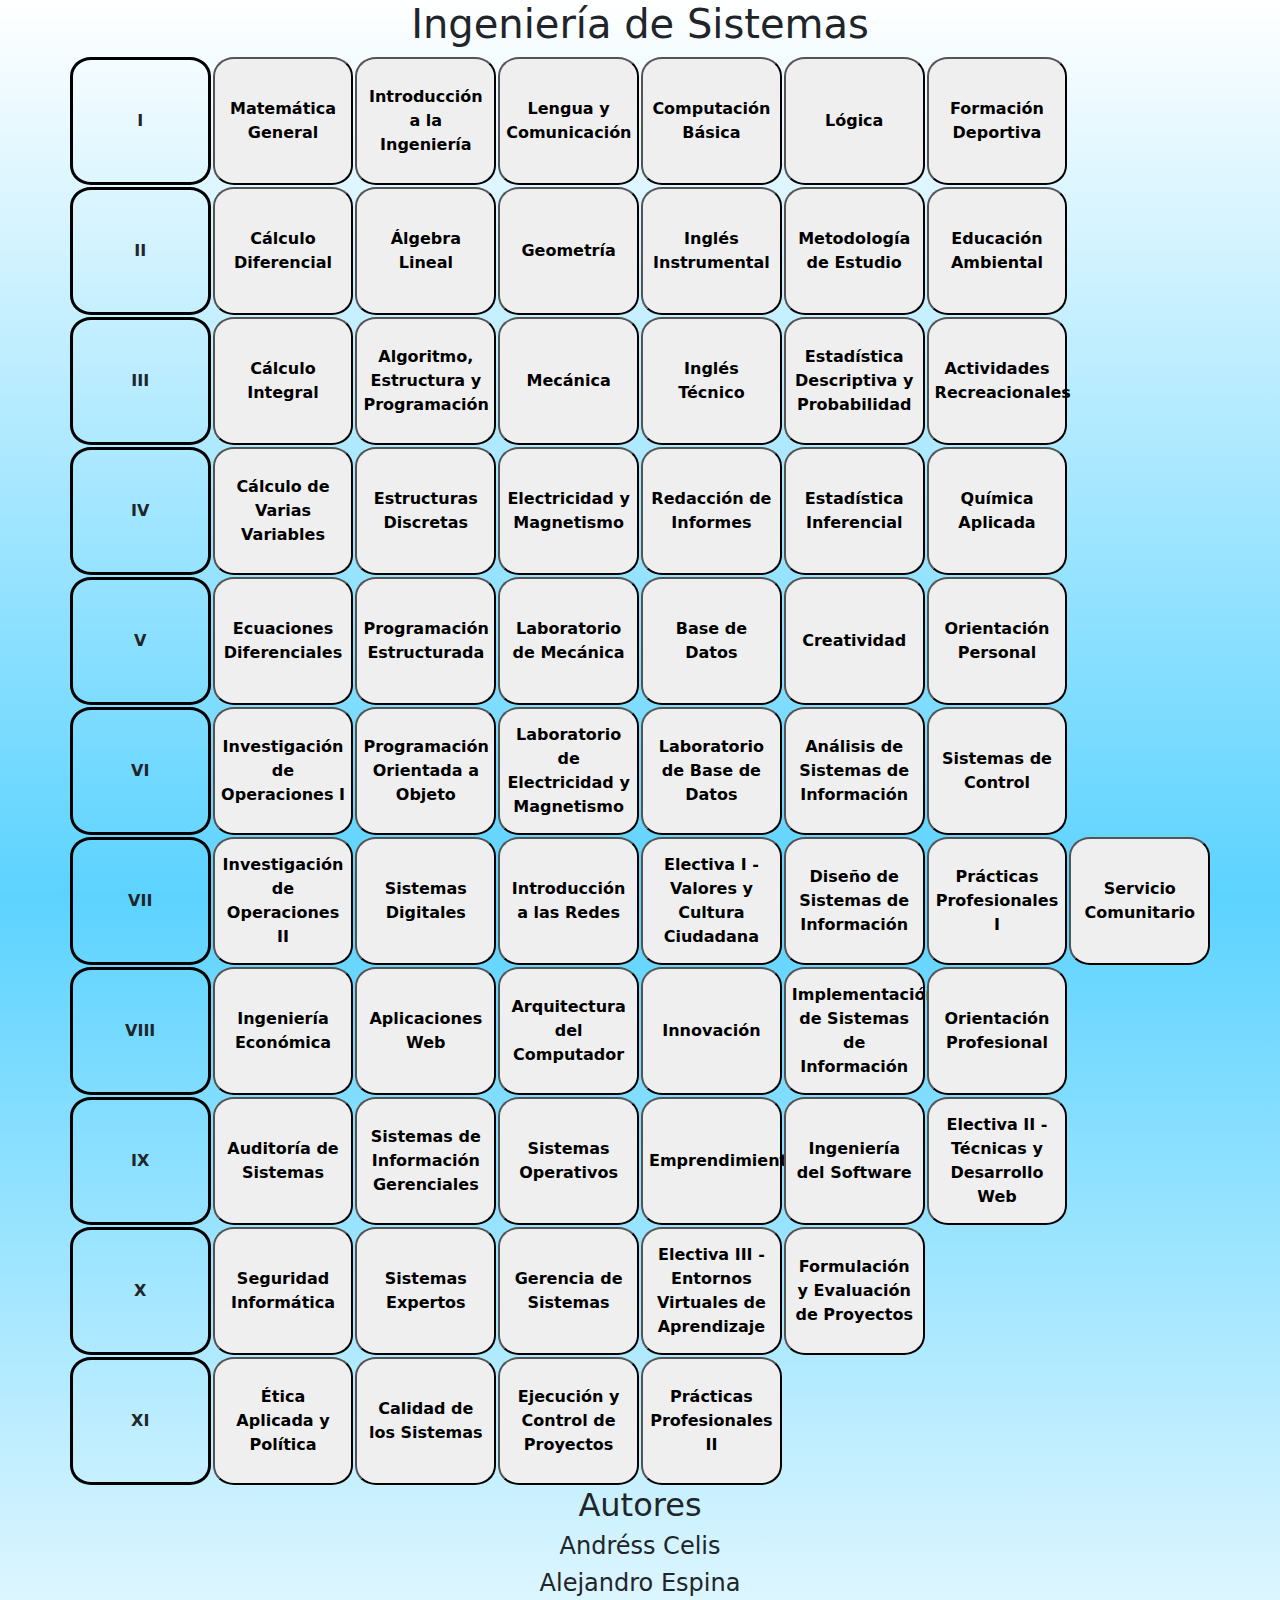
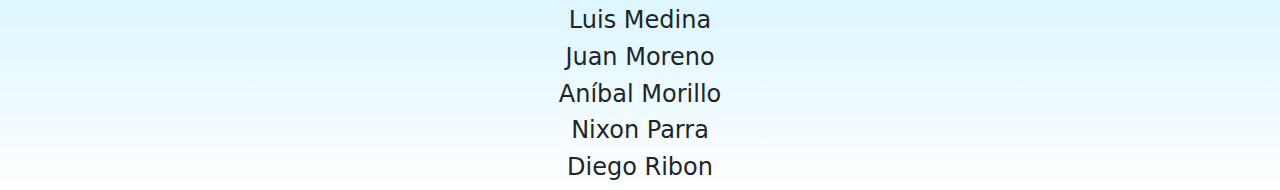
==== commit f434651c: "trimestre 11" ====
--- a/index.html
+++ b/index.html
@@ -110,7 +110,6 @@
                 <td><button class="boton-materia" data-toggle="modal" data-target="#modalImagen">Electiva III - Entornos Virtuales de Aprendizaje</button></td>
                 <td><button class="boton-materia" data-toggle="modal" data-target="#modalImagen">Formulación y Evaluación de Proyectos</button></td>
             </tr>
-            <!--
             <tr>
                 <td><div class="texto-trimestre">XI</div></td>
                 <td><button class="boton-materia" data-toggle="modal" data-target="#modalImagen">Ética Aplicada y Política</button></td>
@@ -118,6 +117,7 @@
                 <td><button class="boton-materia" data-toggle="modal" data-target="#modalImagen">Ejecución y Control de Proyectos</button></td>
                 <td><button class="boton-materia" data-toggle="modal" data-target="#modalImagen">Prácticas Profesionales II</button></td>
             </tr>
+            <!--
             <tr>
                 <td><div class="texto-trimestre">XII</div></td>
                 <td><button class="boton-materia" data-toggle="modal" data-target="#modalImagen">Trabajo Especial de Titulación</button></td>
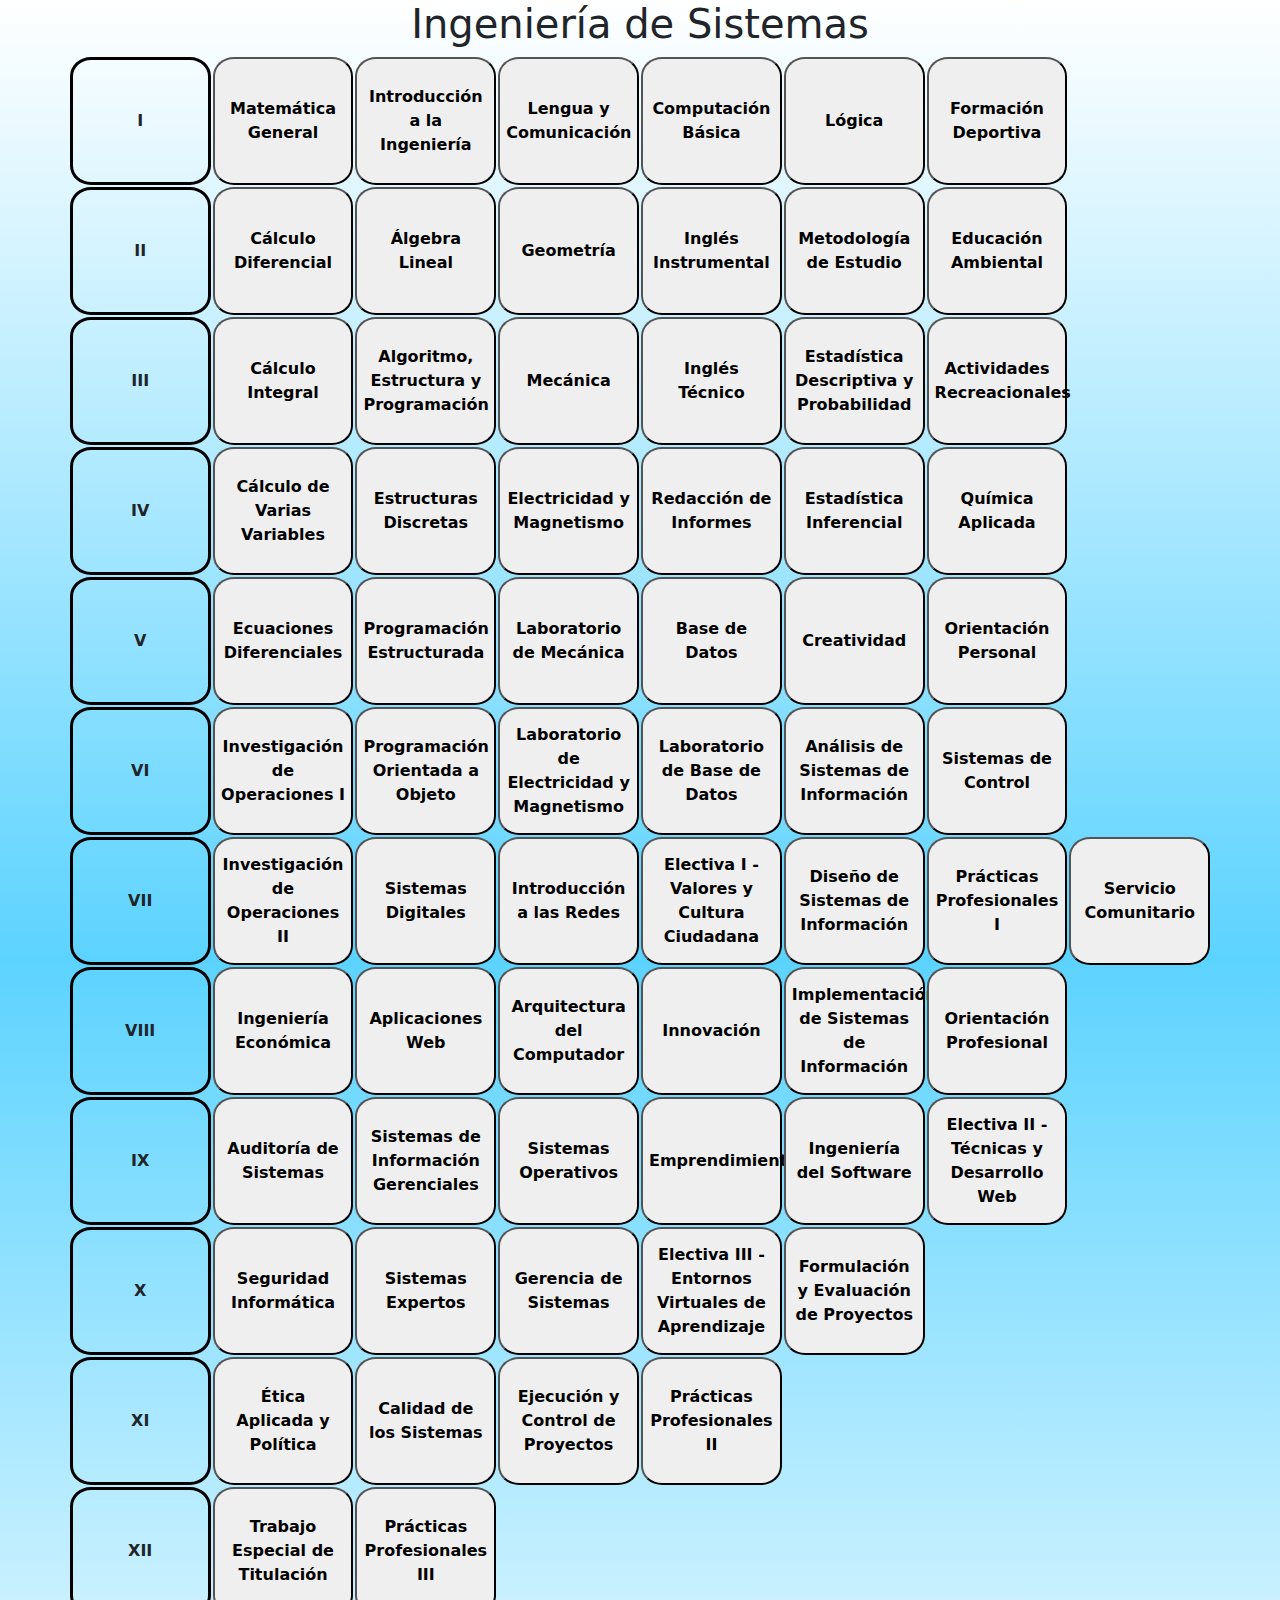
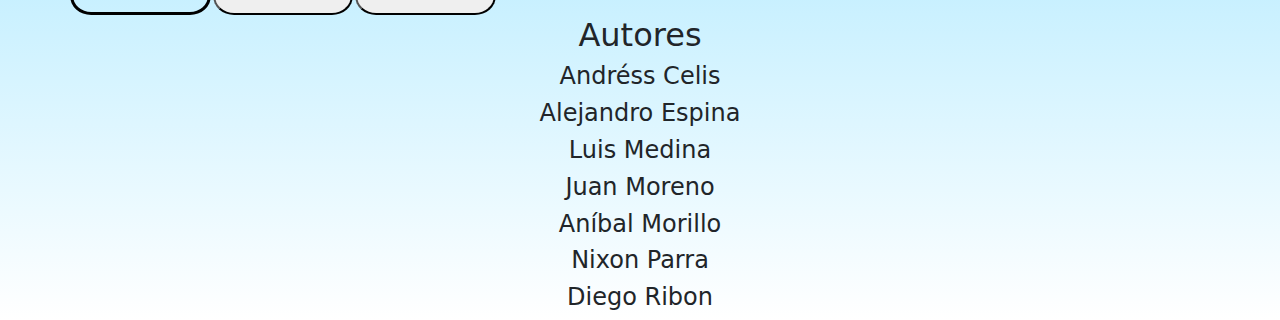
==== commit 8059fdb5: "los dos que faltaban" ====
--- a/index.html
+++ b/index.html
@@ -26,8 +26,6 @@
                 <td><button class="boton-materia" data-toggle="modal" data-target="#modalImagen">Computación Básica</button></td>
                 <td><button class="boton-materia" data-toggle="modal" data-target="#modalImagen">Lógica</button></td>
                 <td><button class="boton-materia" data-toggle="modal" data-target="#modalImagen">Formación Deportiva</button></td>
-
-
             </tr>
             <tr>
                 <td><div class="texto-trimestre">II</div></td>
@@ -117,13 +115,11 @@
                 <td><button class="boton-materia" data-toggle="modal" data-target="#modalImagen">Ejecución y Control de Proyectos</button></td>
                 <td><button class="boton-materia" data-toggle="modal" data-target="#modalImagen">Prácticas Profesionales II</button></td>
             </tr>
-            <!--
             <tr>
                 <td><div class="texto-trimestre">XII</div></td>
                 <td><button class="boton-materia" data-toggle="modal" data-target="#modalImagen">Trabajo Especial de Titulación</button></td>
                 <td><button class="boton-materia" data-toggle="modal" data-target="#modalImagen">Prácticas Profesionales III</button></td>
             </tr>
-            -->
         </tbody>
     </table>
 
@@ -142,7 +138,6 @@
             </div>
             <div class="modal-footer">
                 <p id="imagen-de"></p>
-
             </div>
         </div>
         </div>
